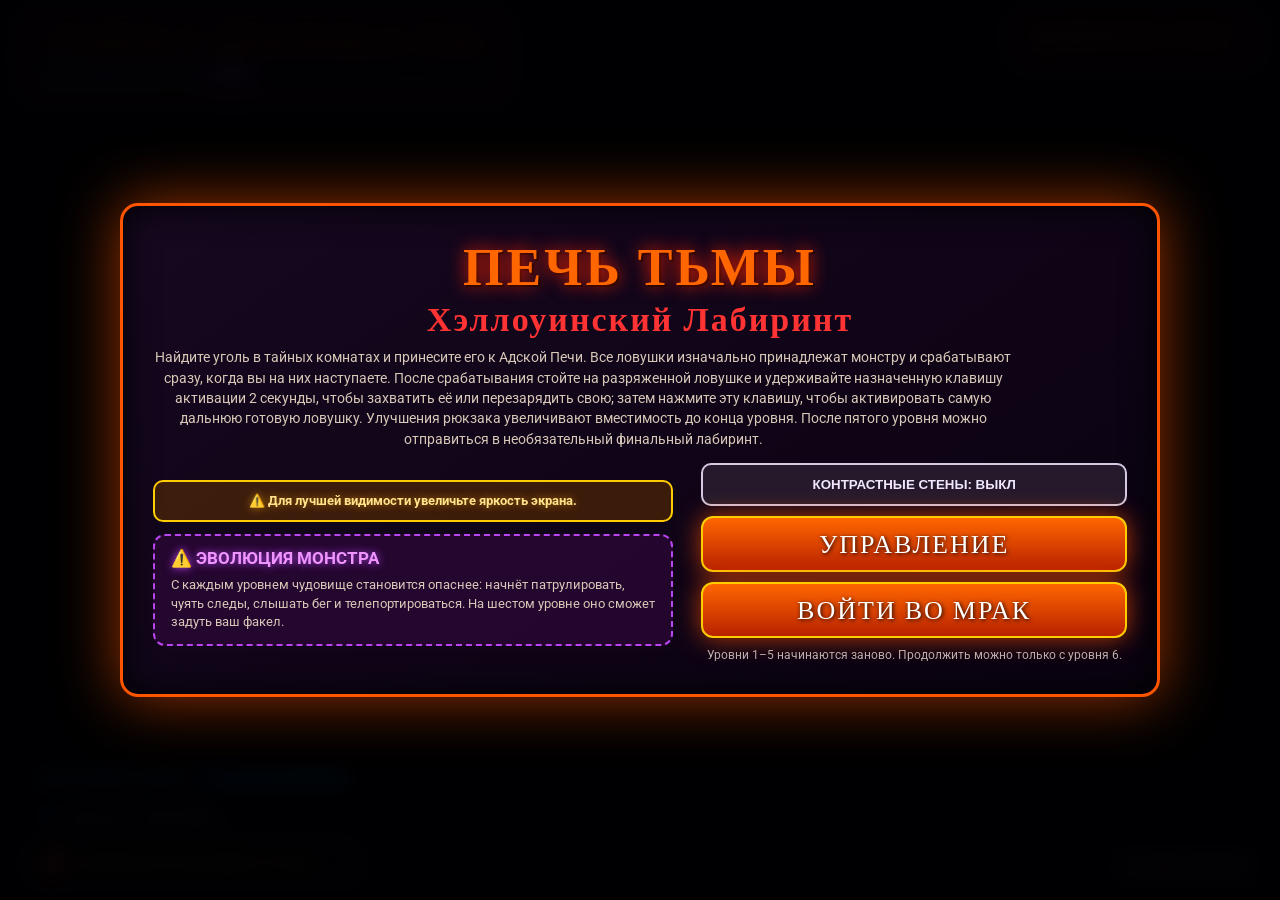
==== start game.html @ a0797418 "Add project files" ====
<!DOCTYPE html>
<html lang="ru">
<head>
    <meta charset="UTF-8">
    <meta name="viewport" content="width=device-width, initial-scale=1.0">
    <title>Печь Тьмы: Хэллоуинский Лабиринт (Halloween Maze Horror)</title>
    <link rel="stylesheet" href="style.css">
</head>
<body>
    <div id="game-wrapper">
        <!-- Main Game Canvas -->
        <canvas id="gameCanvas"></canvas>

        <!-- VHS Scanline & Static Effect -->
        <div id="vhs-overlay"></div>

        <!-- Dynamic Fear Red Vignette (Heartbeat pulse) -->
        <div id="fear-vignette"></div>

        <!-- Monster Alert Warning Banner -->
        <div id="warning-banner">МОНСТР ЧУЕТ ТВОЙ СЛЕД!</div>

        <!-- JUMPSCARE FULLSCREEN OVERLAY -->
        <div id="jumpscare-overlay">
            <img id="jumpscare-image" src="jumpscare.jpg" alt="SCREAMER MONSTER">
            <div class="screamer-caption">ТЫ ДОБЫЧА!</div>
        </div>

        <!-- In-Game HUD Overlay -->
        <div id="ui-container">
            <!-- Top Bar -->
            <div class="top-bar">
                <div class="level-badge">
                    <div id="hud-level-title" class="level-title">УРОВЕНЬ 1: ДРЕМЛЮЩАЯ ТЕНЬ</div>
                    <div class="monster-evolution">
                        <span>ЭВОЛЮЦИЯ МОНСТРА:</span>
                        <span id="hud-monster-ability" class="monster-ability-icon">СПИТ</span>
                    </div>
                </div>

                <div class="furnace-tracker">
                    <div class="furnace-label">🔥 АДСКАЯ ПЕЧЬ (УГОЛЬ):</div>
                    <div id="hud-coal-slots" class="coal-slots">
                        <!-- Coal pips injected dynamically -->
                    </div>
                </div>
            </div>

            <!-- Bottom Bar -->
            <div class="bottom-bar">
                <div class="player-status">
                    <!-- Stamina -->
                    <div class="stamina-bar-container">
                        <span id="hud-stamina-label" class="stamina-label">ВЫНОСЛИВОСТЬ [SHIFT]:</span>
                        <div class="stamina-progress">
                            <div id="hud-stamina-fill" class="stamina-fill"></div>
                        </div>
                    </div>
                    <!-- Stealth / Shadow Hiding -->
                    <div id="hud-stealth-badge" class="stealth-badge">
                        <span class="stealth-icon">👤</span>
                        <span id="hud-stealth-text">ТЕНЬ [CTRL]: НЕАКТИВНО</span>
                    </div>
                    <!-- Inventory -->
                    <div class="inventory-box">
                        <span class="inventory-icon">🎒</span>
                        <span id="hud-inventory-text" class="inventory-text">КАРМАНЫ ПУСТЫ (ИЩИТЕ УГОЛЬ)</span>
                    </div>
                </div>

                <button id="sound-toggle-btn" class="sound-toggle">🔊 ЗВУК: ВКЛ [M]</button>
            </div>
        </div>

        <!-- MODAL: Start Game -->
        <div id="start-modal" class="modal-overlay">
            <div class="modal-content start-modal-content">
                <div class="start-heading">
                    <h1>ПЕЧЬ ТЬМЫ</h1>
                    <h2>Хэллоуинский Лабиринт</h2>
                    <p>
                        Найдите уголь в тайных комнатах и принесите его к Адской Печи. Все ловушки изначально принадлежат монстру и срабатывают сразу, когда вы на них наступаете. После срабатывания стойте на разряженной ловушке и удерживайте назначенную клавишу активации 2 секунды, чтобы захватить её или перезарядить свою; затем нажмите эту клавишу, чтобы активировать самую дальнюю готовую ловушку. Улучшения рюкзака увеличивают вместимость до конца уровня. После пятого уровня можно отправиться в необязательный финальный лабиринт.
                    </p>
                </div>

                <div class="start-notices">
                    <div class="brightness-warning" role="note">
                        ⚠️ Для лучшей видимости увеличьте яркость экрана.
                    </div>
                    <div class="ability-announcement">
                        <h3>⚠️ ЭВОЛЮЦИЯ МОНСТРА</h3>
                        <p style="margin-bottom: 0; font-size: 14px;">
                            С каждым уровнем чудовище становится опаснее: начнёт патрулировать, чуять следы, слышать бег и телепортироваться. На шестом уровне оно сможет задуть ваш факел.
                        </p>
                    </div>
                </div>

                <div class="start-actions">
                    <button id="wall-contrast-toggle" class="contrast-toggle" type="button" aria-pressed="false">
                        КОНТРАСТНЫЕ СТЕНЫ: ВЫКЛ
                    </button>
                    <button id="controls-open-btn" class="spooky-btn controls-open-btn" type="button" aria-haspopup="dialog" aria-controls="controls-modal" aria-expanded="false">
                        УПРАВЛЕНИЕ
                    </button>
                    <button id="start-btn" class="spooky-btn">ВОЙТИ ВО МРАК</button>
                    <p id="save-status" class="save-status" role="status">Прогресс и настройки сохраняются в этом браузере.</p>
                </div>
            </div>
        </div>

        <!-- MODAL: Controls -->
        <div id="controls-modal" class="modal-overlay controls-modal hidden" role="dialog" aria-modal="true" aria-labelledby="controls-title">
            <div class="modal-content controls-modal-content">
                <h1 id="controls-title">УПРАВЛЕНИЕ</h1>
                <div class="controls-guide">
                    <div class="binding-row">
                        <span>Движение вверх</span>
                        <button class="key-badge key-binding" type="button" data-action="moveUp" data-index="0"></button>
                        <button class="key-badge key-binding" type="button" data-action="moveUp" data-index="1"></button>
                    </div>
                    <div class="binding-row">
                        <span>Движение вниз</span>
                        <button class="key-badge key-binding" type="button" data-action="moveDown" data-index="0"></button>
                        <button class="key-badge key-binding" type="button" data-action="moveDown" data-index="1"></button>
                    </div>
                    <div class="binding-row">
                        <span>Движение влево</span>
                        <button class="key-badge key-binding" type="button" data-action="moveLeft" data-index="0"></button>
                        <button class="key-badge key-binding" type="button" data-action="moveLeft" data-index="1"></button>
                    </div>
                    <div class="binding-row">
                        <span>Движение вправо</span>
                        <button class="key-badge key-binding" type="button" data-action="moveRight" data-index="0"></button>
                        <button class="key-badge key-binding" type="button" data-action="moveRight" data-index="1"></button>
                    </div>
                    <div class="binding-row">
                        <span>Спринт</span>
                        <button class="key-badge key-binding" type="button" data-action="sprint" data-index="0"></button>
                        <button class="key-badge key-binding" type="button" data-action="sprint" data-index="1"></button>
                    </div>
                    <div class="binding-row">
                        <span>Скрыться в тенях</span>
                        <button class="key-badge key-binding" type="button" data-action="hide" data-index="0"></button>
                        <button class="key-badge key-binding" type="button" data-action="hide" data-index="1"></button>
                        <button class="key-badge key-binding" type="button" data-action="hide" data-index="2"></button>
                    </div>
                    <div class="binding-row">
                        <span>Звук вкл./выкл.</span>
                        <button class="key-badge key-binding" type="button" data-action="toggleSound" data-index="0"></button>
                    </div>
                    <div class="binding-row">
                        <span>Активировать самую дальнюю готовую ловушку</span>
                        <button class="key-badge key-binding" type="button" data-action="activateTrap" data-index="0"></button>
                    </div>
                    <div class="binding-row binding-help">
                        <span>Ловушка срабатывает сразу при наступании. Чтобы захватить сработавшую ловушку монстра или перезарядить свою, стойте на разряженной ловушке и удерживайте клавишу активации 2 секунды.</span>
                    </div>
                    <div class="binding-row binding-help">
                        <span>Мышь: направлять луч факела. Подойдите к углю или печи для взаимодействия; ловушки привлекают монстра со второго уровня.</span>
                    </div>
                </div>
                <p id="controls-status" class="controls-status" aria-live="polite">Нажмите на клавишу, затем нажмите новую кнопку. Настройки сохраняются в браузере.</p>
                <button id="controls-close-btn" class="spooky-btn" type="button">НАЗАД В МЕНЮ</button>
            </div>
        </div>

        <!-- MODAL: Level Complete / Evolution Reveal -->
        <div id="level-modal" class="modal-overlay hidden">
            <div class="modal-content">
                <h1 id="modal-level-title">ПЕЧЬ РАЗОЖЖЕНА!</h1>
                <h2>МОНСТР ЭВОЛЮЦИОНИРОВАЛ</h2>
                <div class="ability-announcement">
                    <h3 id="modal-level-ability">НОВАЯ СПОСОБНОСТЬ</h3>
                    <p id="modal-level-desc">Описание новой способности монстра.</p>
                </div>
                <p>Лабиринт расширился, а пламя печи требует ещё больше угля!</p>
                <button id="level-btn" class="spooky-btn">СЛЕДУЮЩИЙ УРОВЕНЬ</button>
            </div>
        </div>

        <!-- MODAL: Game Over -->
        <div id="gameover-modal" class="modal-overlay hidden">
            <div class="modal-content gameover-modal-content">
                <h1 style="color: #ff1100;">ВАС НАСТИГЛА ТЬМА!</h1>
                <h2>МОНСТР ПОЙМАЛ ВАС</h2>
                <p>Огонь в печи угас, и тень поглотила вашу душу...</p>
                <button id="gameover-wall-contrast-toggle" class="contrast-toggle" type="button" aria-pressed="false">
                    КОНТРАСТНЫЕ СТЕНЫ: ВЫКЛ
                </button>
                <button id="restart-btn" class="spooky-btn">ПОПРОБОВАТЬ СНОВА</button>
                <button id="gameover-home-btn" class="spooky-btn" type="button">НА ГЛАВНЫЙ ЭКРАН</button>
            </div>
        </div>

        <!-- MODAL: Victory -->
        <div id="victory-modal" class="modal-overlay hidden">
            <div class="modal-content">
                <h1 id="victory-title" style="color: #ffaa00;">ВЫ СБЕЖАЛИ ИЗ ЛАБИРИНТА</h1>
                <h2 id="victory-subtitle">НО МОНСТР ОСТАЛСЯ В ЖИВЫХ</h2>
                <p id="victory-text">Вы сбежали из лабиринта, но монстр остался в живых.</p>
                <button id="optional-level-btn" class="spooky-btn">НЕОБЯЗАТЕЛЬНЫЙ УРОВЕНЬ 6</button>
                <button id="victory-restart-btn" class="spooky-btn">ИГРАТЬ ЗАНОВО</button>
            </div>
        </div>

        <!-- Optional sixth-level ending cutscene -->
        <div id="ending-cutscene" class="ending-cutscene hidden" aria-live="polite">
            <div id="cutscene-scene" class="cutscene-scene collapse">
                <div class="cutscene-world">
                <div class="cutscene-moon"></div>
                <div class="cutscene-floor"><i class="floor-rune"></i></div>
                <div class="cutscene-ruins ruins-back"></div>
                <div class="cutscene-pillars" aria-hidden="true">
                    <i class="pillar pillar-left-back"></i>
                    <i class="pillar pillar-right-back"></i>
                    <i class="pillar pillar-left-front"></i>
                    <i class="pillar pillar-right-front"></i>
                </div>
                <div class="cutscene-ruins ruins-front"></div>
                <div class="cutscene-maze"></div>
                <div class="cutscene-monster" aria-hidden="true">
                    <svg viewBox="0 0 220 260" role="presentation">
                        <path class="monster-limb" d="M76 124 C42 136 50 176 18 197 M145 126 C180 138 170 174 205 193 M86 172 C64 197 79 218 51 244 M137 174 C158 197 145 222 174 247"/>
                        <path class="monster-cloak" d="M110 27 C73 29 55 58 61 100 C65 126 51 144 47 176 Q66 166 75 153 Q72 183 91 199 Q100 183 109 173 Q124 193 141 201 Q143 178 140 157 Q157 171 176 173 L157 112 C168 69 145 31 110 27Z"/>
                        <path class="monster-mask" d="M83 67 Q109 47 137 67 L132 103 Q110 119 88 103Z"/>
                        <path class="monster-eye" d="M91 83 Q99 77 105 85 Q100 94 91 91Z M129 83 Q121 77 115 85 Q120 94 129 91Z"/>
                        <path class="monster-mark" d="M106 105 Q110 109 114 105"/>
                    </svg>
                </div>
                <div class="cutscene-player" aria-hidden="true">
                    <svg viewBox="0 0 120 190" role="presentation">
                        <path class="player-cloak" d="M60 70 C32 71 20 96 25 126 L12 166 Q25 181 60 181 Q95 181 108 166 L95 126 C100 96 88 71 60 70Z"/>
                        <path class="player-hood" d="M60 13 C37 13 25 31 29 52 Q31 70 45 79 L75 79 Q89 70 91 52 C95 31 83 13 60 13Z"/>
                        <path class="player-mask" d="M39 49 Q60 40 81 49 L76 65 Q60 73 44 65Z"/>
                        <path class="player-eye" d="M45 55 Q50 51 55 55 L55 59 Q50 62 45 59Z M75 55 Q70 51 65 55 L65 59 Q70 62 75 59Z"/>
                        <path class="player-scarf" d="M40 77 Q60 88 80 77 L85 88 Q77 97 64 98 L77 116 L61 108 L48 119 L55 97 Q44 94 35 88Z"/>
                        <path class="lantern-handle" d="M86 118 L97 111"/>
                        <circle class="lantern-glow" cx="103" cy="108" r="13"/>
                        <path class="lantern-frame" d="M96 100 L108 100 L111 113 L93 113Z M99 97 L105 97"/>
                    </svg>
                </div>
                <div class="cutscene-fog fog-back"></div>
                <div class="cutscene-fog fog-front"></div>
                <div class="cutscene-ash" aria-hidden="true">
                    <i></i><i></i><i></i><i></i><i></i><i></i><i></i><i></i><i></i><i></i>
                </div>
                </div>
            </div>
            <div class="cutscene-caption">
                <p id="cutscene-caption">Земля дрожит. Стены лабиринта начинают рушиться...</p>
                <button id="cutscene-skip-btn" class="spooky-btn">ПРОПУСТИТЬ КАТСЦЕНУ</button>
            </div>
        </div>
    </div>

    <!-- Scripts -->
    <script src="js/audio.js"></script>
    <script src="js/maze.js"></script>
    <script src="js/particles.js"></script>
    <script src="js/player.js"></script>
    <script src="js/monster.js"></script>
    <script src="js/game.js"></script>
</body>
</html>
---- style.css ----
@import url('https://fonts.googleapis.com/css2?family=Creepster&family=Nosifer&family=Roboto:wght@400;700&display=swap');

* {
    box-sizing: border-box;
    margin: 0;
    padding: 0;
    user-select: none;
    -webkit-user-select: none;
}

body, html {
    width: 100%;
    height: 100%;
    overflow: hidden;
    background-color: #020104;
    color: #e0d0c0;
    font-family: 'Roboto', sans-serif;
}

#game-wrapper {
    position: relative;
    width: 100vw;
    height: 100vh;
    display: flex;
    justify-content: center;
    align-items: center;
    background: radial-gradient(circle at center, #0f0514 0%, #020104 100%);
    overflow: hidden;
}

#gameCanvas {
    position: absolute;
    top: 0;
    left: 0;
    width: 100%;
    height: 100%;
    image-rendering: pixelated;
    display: block;
    filter: brightness(0.78);
}

/* VHS & Scanline Horror Overlay */
#vhs-overlay {
    position: absolute;
    top: 0;
    left: 0;
    width: 100%;
    height: 100%;
    pointer-events: none;
    z-index: 8;
    background: linear-gradient(rgba(18, 16, 16, 0) 50%, rgba(0, 0, 0, 0.25) 50%), linear-gradient(90deg, rgba(255, 0, 0, 0.03), rgba(0, 255, 0, 0.01), rgba(0, 0, 255, 0.03));
    background-size: 100% 4px, 6px 100%;
    opacity: 0.6;
}

/* Glitch & Chromatic Aberration when monster is close */
.screen-glitch {
    animation: horror-shake 0.09s infinite;
    filter: contrast(155%) brightness(88%) saturate(145%) hue-rotate(18deg);
}

@keyframes horror-shake {
    0%, 100% { transform: translate(0, 0) skew(0); }
    18% { transform: translate(-5px, 3px) skew(-0.3deg); }
    37% { transform: translate(4px, -4px) skew(0.25deg); }
    58% { transform: translate(-3px, -2px); }
    79% { transform: translate(5px, 2px) skew(-0.2deg); }
}

/* UI Overlay Layer */
#ui-container {
    position: absolute;
    top: 0;
    left: 0;
    width: 100%;
    height: 100%;
    pointer-events: none;
    display: flex;
    flex-direction: column;
    justify-content: space-between;
    padding: 16px 24px;
    z-index: 10;
}

/* Header Info */
.top-bar {
    display: flex;
    justify-content: space-between;
    align-items: flex-start;
    width: 100%;
}

.level-badge {
    background: rgba(14, 6, 22, 0.9);
    border: 2px solid #ff5500;
    border-radius: 12px;
    padding: 10px 18px;
    box-shadow: 0 0 22px rgba(255, 85, 0, 0.5), inset 0 0 12px rgba(0,0,0,0.9);
    display: flex;
    flex-direction: column;
    gap: 4px;
    backdrop-filter: blur(5px);
}

.level-title {
    font-family: 'Creepster', cursive;
    font-size: 26px;
    color: #ff8800;
    letter-spacing: 2px;
    text-shadow: 0 0 10px #ff2200;
}

.monster-evolution {
    font-size: 14px;
    color: #dfb2ff;
    display: flex;
    align-items: center;
    gap: 8px;
}

.monster-ability-icon {
    display: inline-block;
    padding: 2px 10px;
    background: #3e0b54;
    border: 1px solid #b845f0;
    border-radius: 6px;
    font-weight: bold;
    color: #ffd6ff;
    font-size: 12px;
    box-shadow: 0 0 8px #9933cc;
}

/* Furnace & Coal Tracker */
.furnace-tracker {
    background: rgba(18, 6, 6, 0.92);
    border: 2px solid #e62200;
    border-radius: 12px;
    padding: 10px 20px;
    box-shadow: 0 0 25px rgba(230, 34, 0, 0.5);
    display: flex;
    flex-direction: column;
    align-items: flex-end;
    gap: 6px;
    backdrop-filter: blur(5px);
}

.furnace-label {
    font-size: 14px;
    color: #ff9977;
    text-transform: uppercase;
    letter-spacing: 1px;
    font-weight: bold;
    text-shadow: 0 0 6px #ff3300;
}

.coal-slots {
    display: flex;
    gap: 8px;
}

.coal-pip {
    width: 22px;
    height: 22px;
    border-radius: 4px;
    border: 1px solid #555;
    background: #141414;
    box-shadow: inset 0 0 5px #000;
    transition: all 0.3s ease;
}

.coal-pip.filled {
    background: radial-gradient(circle at 35% 35%, #ffff66, #ff4500 70%, #440000);
    border-color: #ffa500;
    box-shadow: 0 0 14px #ff5500, inset 0 0 6px #ffffaa;
    animation: pulse-ember 1.5s infinite alternate;
}

@keyframes pulse-ember {
    0% { filter: brightness(1) drop-shadow(0 0 4px #ff3300); }
    100% { filter: brightness(1.4) drop-shadow(0 0 10px #ff7700); }
}

/* Bottom Bar */
.bottom-bar {
    display: flex;
    justify-content: space-between;
    align-items: flex-end;
    width: 100%;
}

.player-status {
    display: flex;
    flex-direction: column;
    gap: 10px;
}

.stamina-bar-container {
    display: flex;
    align-items: center;
    gap: 10px;
    background: rgba(8, 8, 12, 0.88);
    padding: 6px 14px;
    border-radius: 20px;
    border: 1px solid #334455;
}

.stamina-label {
    font-size: 13px;
    font-weight: bold;
    color: #66ccff;
}

.stamina-progress {
    width: 140px;
    height: 10px;
    background: #111a20;
    border-radius: 5px;
    overflow: hidden;
    border: 1px solid #224455;
}

.stamina-fill {
    width: 100%;
    height: 100%;
    background: linear-gradient(90deg, #0088ee, #00d5ff);
    transition: width 0.1s linear;
}

/* Stealth / Shadow Hiding Badge */
.stealth-badge {
    display: inline-flex;
    align-items: center;
    gap: 8px;
    background: rgba(10, 6, 16, 0.88);
    border: 1px solid #4a286a;
    padding: 6px 14px;
    border-radius: 20px;
    font-size: 13px;
    font-weight: bold;
    color: #9d7db8;
    transition: all 0.25s ease;
    backdrop-filter: blur(4px);
    width: fit-content;
}

.stealth-badge.active {
    background: rgba(38, 12, 60, 0.95);
    border-color: #c745ff;
    color: #f2c7ff;
    box-shadow: 0 0 16px rgba(199, 69, 255, 0.55), inset 0 0 8px rgba(128, 0, 128, 0.5);
    animation: stealth-pulse 1.8s infinite alternate;
}

@keyframes stealth-pulse {
    0% { box-shadow: 0 0 10px rgba(199, 69, 255, 0.4); }
    100% { box-shadow: 0 0 20px rgba(199, 69, 255, 0.7); }
}

.inventory-box {
    display: flex;
    align-items: center;
    gap: 10px;
    background: rgba(14, 8, 4, 0.88);
    border: 1px solid #ff6600;
    padding: 8px 16px;
    border-radius: 10px;
    box-shadow: 0 0 12px rgba(255, 102, 0, 0.2);
}

.inventory-icon {
    font-size: 22px;
}

.inventory-text {
    font-size: 14px;
    font-weight: bold;
    color: #ffa544;
}

/* Dynamic Fear Vignette (Heartbeat / Danger) */
#fear-vignette {
    position: absolute;
    top: 0;
    left: 0;
    width: 100%;
    height: 100%;
    pointer-events: none;
    z-index: 6;
    opacity: 0;
    background: radial-gradient(ellipse at center, transparent 35%, rgba(190, 0, 0, 0.45) 75%, rgba(130, 0, 0, 0.98) 100%);
    transition: opacity 0.2s ease;
}

/* JUMPSCARE FULLSCREEN OVERLAY */
#jumpscare-overlay {
    position: absolute;
    top: 0;
    left: 0;
    width: 100vw;
    height: 100vh;
    z-index: 100;
    pointer-events: none;
    display: flex;
    flex-direction: column;
    justify-content: center;
    align-items: center;
    overflow: hidden;
    background: #020104;
    opacity: 0;
    transition: opacity 0.05s ease;
}

#jumpscare-overlay::before,
#jumpscare-overlay::after {
    content: "";
    position: absolute;
    inset: 0;
    pointer-events: none;
}

#jumpscare-overlay::before {
    z-index: 1;
    background:
        repeating-linear-gradient(0deg, transparent 0 3px, rgba(0, 0, 0, 0.22) 4px 5px),
        radial-gradient(ellipse at center, transparent 32%, rgba(80, 0, 0, 0.34) 68%, rgba(0, 0, 0, 0.96) 100%);
    mix-blend-mode: multiply;
}

#jumpscare-overlay::after {
    z-index: 2;
    opacity: 0;
    background:
        linear-gradient(112deg, transparent 0 19%, rgba(208, 220, 205, 0.7) 19.2% 19.35%, transparent 19.6% 100%),
        linear-gradient(72deg, transparent 0 78%, rgba(190, 8, 15, 0.75) 78.2% 78.35%, transparent 78.6% 100%),
        radial-gradient(ellipse at 50% 50%, rgba(170, 0, 0, 0.16), transparent 62%);
    animation: screamer-scratch 1.8s steps(1, end) infinite;
}

#jumpscare-overlay.active {
    opacity: 1;
    pointer-events: auto;
    animation: screamer-strobe 0.11s steps(1, end) infinite;
}

@keyframes screamer-strobe {
    0%, 74%, 100% { background: #020104; filter: contrast(180%) brightness(100%); }
    75% { background: #6b0008; filter: contrast(240%) brightness(145%); }
    78% { background: #050104; filter: contrast(210%) brightness(84%); }
    82% { background: #3d0005; filter: contrast(230%) brightness(125%); }
}

@keyframes screamer-scratch {
    0%, 63%, 100% { opacity: 0; }
    64%, 65% { opacity: 0.85; transform: translateX(4px); }
    66% { opacity: 0; }
    87%, 88% { opacity: 0.55; transform: translateX(-3px); }
    89% { opacity: 0; }
}

#jumpscare-image {
    position: relative;
    z-index: 0;
    width: 100vw;
    height: 100vh;
    max-width: none;
    max-height: none;
    object-fit: cover;
    object-position: center 43%;
    animation: screamer-zoom 0.42s cubic-bezier(0.1, 0.9, 0.2, 1) forwards, screamer-rumble 0.045s steps(2, end) infinite alternate;
    filter: saturate(1.3) contrast(1.15);
    box-shadow: 0 0 140px 35px #61000a;
}

@keyframes screamer-zoom {
    0% { transform: scale(1.7) rotate(-2deg); filter: blur(12px) saturate(0.4); }
    35% { transform: scale(1.02) rotate(1deg); filter: blur(0) saturate(1.45) contrast(1.25); }
    62% { transform: scale(1.13) rotate(-0.6deg); }
    100% { transform: scale(1.08); }
}

@keyframes screamer-rumble {
    0% { translate: -5px 3px; }
    100% { translate: 5px -4px; }
}

.screamer-caption {
    position: absolute;
    z-index: 3;
    left: 0;
    right: 0;
    bottom: clamp(26px, 7vh, 68px);
    font-family: 'Nosifer', 'Creepster', cursive;
    font-size: clamp(34px, 7vw, 82px);
    color: #f30b12;
    text-shadow: 0 0 12px #ff1d25, 0 0 45px #a00008, 4px 5px 0 #130003;
    text-align: center;
    letter-spacing: clamp(3px, 1vw, 10px);
    animation: flicker-text 0.075s steps(2, end) infinite;
}

@keyframes flicker-text {
    0%, 100% { opacity: 0.88; transform: skewX(-2deg) translateX(-2px); }
    50% { opacity: 1; transform: skewX(2deg) translateX(2px); }
}

/* Modals & Screens */
.modal-overlay {
    position: absolute;
    top: 0;
    left: 0;
    width: 100%;
    height: 100%;
    background: rgba(1, 0, 3, 0.94);
    display: flex;
    justify-content: center;
    align-items: center;
    z-index: 50;
    backdrop-filter: blur(10px);
    pointer-events: auto;
}

.modal-content {
    background: linear-gradient(145deg, #160820, #0a0210);
    border: 3px solid #ff5500;
    border-radius: 18px;
    padding: 36px 44px;
    max-width: 640px;
    max-height: 92vh;
    overflow-y: auto;
    text-align: center;
    box-shadow: 0 0 60px rgba(255, 85, 0, 0.6), inset 0 0 35px rgba(0, 0, 0, 0.95);
    animation: pop-in 0.4s cubic-bezier(0.18, 0.89, 0.32, 1.28);
}

@keyframes pop-in {
    0% { transform: scale(0.8); opacity: 0; }
    100% { transform: scale(1); opacity: 1; }
}

.modal-content h1 {
    font-family: 'Creepster', cursive;
    font-size: 52px;
    color: #ff6600;
    margin-bottom: 12px;
    text-shadow: 0 0 18px #ff2200, 2px 2px #000;
    letter-spacing: 3px;
}

.modal-content h2 {
    font-family: 'Creepster', cursive;
    font-size: 34px;
    color: #ff3333;
    margin-bottom: 14px;
    letter-spacing: 2px;
}

.modal-content p {
    font-size: 16px;
    line-height: 1.6;
    margin-bottom: 20px;
    color: #d8c8b8;
}

.start-modal-content {
    display: grid;
    grid-template-columns: minmax(0, 1.1fr) minmax(300px, 0.9fr);
    grid-template-areas:
        "heading heading"
        "notices actions";
    gap: 14px 28px;
    width: min(1040px, calc(100vw - 32px));
    max-width: none;
    max-height: calc(100vh - 24px);
    max-height: calc(100dvh - 24px);
    overflow: hidden;
    padding: clamp(18px, 2.5vw, 30px);
}

.start-heading {
    grid-area: heading;
}

.start-heading h1 {
    font-size: clamp(38px, 5vw, 52px);
    margin: 0 0 2px;
}

.start-heading h2 {
    font-size: clamp(24px, 3.2vw, 34px);
    margin: 0 0 8px;
}

.start-heading p {
    max-width: 860px;
    margin: 0;
    font-size: 14px;
    line-height: 1.45;
}

.start-notices {
    grid-area: notices;
    display: flex;
    flex-direction: column;
    justify-content: center;
    gap: 12px;
}

.start-notices .brightness-warning,
.start-notices .ability-announcement {
    margin: 0;
}

.start-notices .brightness-warning {
    padding: 9px 12px;
    font-size: 13px;
}

.start-notices .ability-announcement {
    padding: 12px 16px;
}

.start-notices .ability-announcement h3 {
    font-size: 17px;
}

.start-notices .ability-announcement p {
    font-size: 13px !important;
    line-height: 1.45;
}

.start-actions {
    grid-area: actions;
    display: flex;
    flex-direction: column;
    justify-content: center;
}

.start-actions .contrast-toggle,
.start-actions .controls-open-btn {
    margin: 0 0 10px;
}

.start-actions .spooky-btn {
    width: 100%;
    padding: 10px 20px;
    font-size: clamp(20px, 2.5vw, 26px);
}

.save-status {
    margin: 10px 0 0 !important;
    color: #bcaeaa !important;
    font-size: 12px !important;
    line-height: 1.3 !important;
}

.gameover-modal-content .spooky-btn {
    display: block;
    width: 100%;
    margin-top: 12px;
}

.ending-cutscene {
    position: absolute;
    inset: 0;
    z-index: 60;
    overflow: hidden;
    background: #05070b;
    color: #e6e2d9;
    pointer-events: auto;
}

.cutscene-scene {
    position: absolute;
    inset: 0;
    overflow: hidden;
    background:
        radial-gradient(ellipse at 50% 48%, rgba(84, 105, 117, 0.28), transparent 38%),
        linear-gradient(#101720 0%, #0a1017 55%, #080b10 100%);
    isolation: isolate;
}

.cutscene-moon {
    position: absolute;
    width: clamp(110px, 17vw, 220px);
    aspect-ratio: 1;
    left: 50%;
    top: 9%;
    border-radius: 50%;
    transform: translateX(-50%);
    background: radial-gradient(circle at 44% 42%, #eee9d9 0 2%, #b8c5c6 4% 5%, #89999f 34%, rgba(114, 137, 147, 0.12) 69%, transparent 72%);
    opacity: 0.72;
    filter: drop-shadow(0 0 45px rgba(160, 194, 204, 0.24));
    animation: moon-pulse 5.6s ease-in-out infinite alternate;
}

.cutscene-ruins {
    position: absolute;
    inset: 0;
    pointer-events: none;
}

.ruins-back {
    opacity: 0.8;
    background:
        linear-gradient(90deg, transparent 0 8%, #0b1118 8.2% 10.5%, transparent 10.7% 22%, #111923 22.2% 24%, transparent 24.2% 75%, #111923 75.2% 77%, transparent 77.2% 89%, #0b1118 89.2% 92%, transparent 92.2%),
        linear-gradient(0deg, #0a1017 0 17%, transparent 17.2%);
    clip-path: polygon(0 13%, 9% 13%, 9% 28%, 14% 28%, 14% 20%, 21% 20%, 21% 35%, 31% 35%, 31% 19%, 37% 19%, 37% 27%, 45% 27%, 45% 13%, 54% 13%, 54% 29%, 63% 29%, 63% 18%, 70% 18%, 70% 35%, 80% 35%, 80% 17%, 88% 17%, 88% 26%, 95% 26%, 95% 12%, 100% 12%, 100% 83%, 0 83%);
    animation: ruins-drift 14s ease-in-out infinite alternate;
}

.ruins-front {
    top: auto;
    height: 34%;
    bottom: 0;
    opacity: 0.95;
    background:
        linear-gradient(155deg, transparent 0 22%, #111922 22.4% 24%, transparent 24.4%),
        linear-gradient(25deg, transparent 0 36%, #151d25 36.4% 38%, transparent 38.4%),
        linear-gradient(0deg, #070a0f 0 30%, #121820 30.5% 32%, transparent 32.5%);
    clip-path: polygon(0 40%, 9% 40%, 12% 23%, 16% 43%, 28% 43%, 31% 12%, 36% 45%, 46% 45%, 49% 29%, 53% 45%, 66% 45%, 70% 15%, 76% 44%, 88% 44%, 92% 24%, 96% 43%, 100% 43%, 100% 100%, 0 100%);
}

.cutscene-scene.collapse .cutscene-ruins-back {
    animation: ruin-fall-left 2.8s ease-in forwards;
}

.cutscene-scene.collapse .cutscene-ruins-front {
    animation: ruin-fall-right 2.8s ease-in forwards;
}

.cutscene-scene.monster-fade .cutscene-maze {
    opacity: 0.25;
}

.cutscene-scene.monster-fade .cutscene-monster {
    animation: monster-retreat 2.8s ease-in forwards;
}

.cutscene-scene.monster-fade .cutscene-moon {
    opacity: 0.35;
}

.cutscene-scene.vanish .cutscene-maze {
    animation: maze-vanish 2.8s ease-in forwards;
}

.cutscene-scene.vanish .cutscene-ruins {
    animation: ruins-vanish 2.8s ease-in forwards;
}

.cutscene-scene.vanish .cutscene-player {
    animation: player-vanish 2.8s ease-in forwards;
}

.cutscene-scene.vanish .cutscene-moon {
    animation: moon-vanish 2.8s ease-in forwards;
}

.cutscene-maze {
    position: absolute;
    z-index: 1;
    inset: 15% 13% 14%;
    opacity: 0.62;
    border: 1px solid rgba(152, 174, 178, 0.14);
    clip-path: polygon(0 30%, 17% 30%, 17% 8%, 37% 8%, 37% 30%, 62% 30%, 62% 0, 100% 0, 100% 76%, 80% 76%, 80% 100%, 51% 100%, 51% 74%, 27% 74%, 27% 100%, 0 100%);
    background:
        repeating-linear-gradient(90deg, transparent 0 8%, rgba(138, 161, 167, 0.33) 8.1% 8.35%, transparent 8.5% 16%),
        repeating-linear-gradient(0deg, transparent 0 12%, rgba(138, 161, 167, 0.26) 12.1% 12.35%, transparent 12.5% 24%),
        linear-gradient(135deg, rgba(42, 59, 67, 0.4), rgba(8, 13, 19, 0.12));
    filter: drop-shadow(0 0 15px rgba(130, 170, 179, 0.1));
}

.cutscene-scene.collapse .cutscene-maze {
    animation: maze-collapse 2.8s ease-in forwards;
}

.cutscene-monster {
    position: absolute;
    z-index: 3;
    left: 50%;
    top: 36%;
    width: clamp(145px, 25vw, 270px);
    transform: translate(-50%, -50%);
    filter: drop-shadow(0 0 28px rgba(172, 49, 56, 0.55));
    animation: monster-hover 3.2s ease-in-out infinite alternate;
}

.cutscene-monster svg,
.cutscene-player svg {
    display: block;
    width: 100%;
    height: auto;
    overflow: visible;
}

.monster-limb {
    fill: none;
    stroke: #080a0e;
    stroke-width: 13;
    stroke-linecap: round;
    filter: drop-shadow(0 0 5px #17131a);
}

.monster-cloak {
    fill: #101117;
    stroke: #2a282e;
    stroke-width: 3;
}

.monster-mask {
    fill: #a7b3b0;
    stroke: #d8d6ca;
    stroke-width: 2;
}

.monster-eye {
    fill: #7d272e;
    filter: drop-shadow(0 0 7px #c94248);
}

.monster-mark {
    fill: none;
    stroke: #4a4b4d;
    stroke-width: 2;
    stroke-linecap: round;
}

.cutscene-player {
    position: absolute;
    z-index: 4;
    left: 50%;
    top: 67%;
    width: clamp(70px, 10vw, 112px);
    transform: translate(-50%, -50%);
    filter: drop-shadow(0 0 16px rgba(206, 214, 200, 0.22));
    animation: player-breathe 1.8s ease-in-out infinite alternate;
}

.player-cloak {
    fill: #151a1d;
    stroke: #697477;
    stroke-width: 2;
}

.player-hood {
    fill: #151a1d;
    stroke: #849091;
    stroke-width: 2;
}

.player-mask {
    fill: #bbc5bc;
    stroke: #e1e1d5;
    stroke-width: 1.5;
}

.player-eye {
    fill: #3e5456;
}

.player-scarf {
    fill: #78878a;
}

.lantern-handle,
.lantern-frame {
    fill: none;
    stroke: #d2c49c;
    stroke-width: 3;
    stroke-linecap: round;
}

.lantern-glow {
    fill: #f0dda0;
    opacity: 0.78;
    filter: drop-shadow(0 0 12px #e6bc62);
    animation: lantern-flicker 0.3s infinite alternate;
}

.cutscene-fog {
    position: absolute;
    z-index: 5;
    left: -20%;
    width: 140%;
    height: 30%;
    border-radius: 50%;
    background: radial-gradient(ellipse, rgba(151, 171, 170, 0.13), rgba(120, 146, 151, 0.045) 42%, transparent 72%);
    filter: blur(15px);
    pointer-events: none;
}

.fog-back {
    top: 47%;
    animation: fog-drift 9s ease-in-out infinite alternate;
}

.fog-front {
    bottom: 9%;
    opacity: 0.8;
    animation: fog-drift 12s ease-in-out infinite alternate-reverse;
}

.cutscene-ash {
    position: absolute;
    z-index: 6;
    inset: 0;
    overflow: hidden;
    pointer-events: none;
}

.cutscene-ash i {
    position: absolute;
    left: calc(var(--ash-index, 0) * 9% + 4%);
    top: 105%;
    width: 3px;
    height: 3px;
    border-radius: 50%;
    background: #d6d3c4;
    opacity: 0;
    box-shadow: 0 0 7px rgba(225, 215, 187, 0.8);
    animation: ash-rise 5s linear infinite;
}

.cutscene-ash i:nth-child(1) { --ash-index: 0; animation-delay: -1s; }
.cutscene-ash i:nth-child(2) { --ash-index: 1; animation-delay: -3.4s; }
.cutscene-ash i:nth-child(3) { --ash-index: 2; animation-delay: -2.2s; }
.cutscene-ash i:nth-child(4) { --ash-index: 3; animation-delay: -4.1s; }
.cutscene-ash i:nth-child(5) { --ash-index: 4; animation-delay: -0.5s; }
.cutscene-ash i:nth-child(6) { --ash-index: 5; animation-delay: -2.8s; }
.cutscene-ash i:nth-child(7) { --ash-index: 6; animation-delay: -1.7s; }
.cutscene-ash i:nth-child(8) { --ash-index: 7; animation-delay: -3.8s; }
.cutscene-ash i:nth-child(9) { --ash-index: 8; animation-delay: -0.9s; }
.cutscene-ash i:nth-child(10) { --ash-index: 9; animation-delay: -2.5s; }

.cutscene-scene.collapse .cutscene-monster {
    animation: monster-recoil 2.8s ease-in forwards;
}

.cutscene-scene.collapse .cutscene-player {
    animation: player-stumble 2.8s ease-in forwards;
}

.cutscene-scene.collapse .cutscene-fog {
    animation: fog-pulse 2.8s ease-in forwards;
}

.cutscene-scene.monster-fade .cutscene-monster {
    animation: monster-retreat 2.8s ease-in forwards;
}

.cutscene-scene.monster-fade .cutscene-player {
    animation: player-breathe 1.8s ease-in-out infinite alternate;
}

.cutscene-scene.vanish .cutscene-player {
    animation: player-vanish 2.8s ease-in forwards;
}

.cutscene-caption {
    position: absolute;
    z-index: 10;
    inset: auto 16px 5%;
    display: flex;
    flex-direction: column;
    align-items: center;
    gap: 12px;
    text-align: center;
    text-shadow: 0 2px 8px #000;
}

.cutscene-caption p {
    max-width: 760px;
    min-height: 1.5em;
    font-family: Georgia, 'Times New Roman', serif;
    font-size: clamp(20px, 3vw, 32px);
    letter-spacing: 0.035em;
    color: #e3e1d8;
}

.cutscene-caption .spooky-btn {
    font-size: 13px;
    padding: 9px 18px;
}

@keyframes maze-collapse {
    0% { transform: scale(1); opacity: 0.62; }
    30% { transform: scale(1.02) translateY(-2px); opacity: 0.8; }
    100% { transform: scale(0.88) translateY(28px); opacity: 0.12; filter: blur(5px); }
}

@keyframes ruin-fall-left {
    0% { transform: translateX(0) rotate(0); }
    100% { transform: translate(-12%, 16%) rotate(-7deg); opacity: 0.15; }
}

@keyframes ruin-fall-right {
    0% { transform: translateX(0) rotate(0); }
    100% { transform: translate(10%, 20%) rotate(5deg); opacity: 0.12; }
}

@keyframes ruins-drift {
    from { transform: translateX(-1%); }
    to { transform: translateX(1%); }
}

@keyframes monster-hover {
    from { transform: translate(-50%, -50%) rotate(-1deg); }
    to { transform: translate(-50%, calc(-50% - 9px)) rotate(1deg); }
}

@keyframes monster-recoil {
    0%, 25% { transform: translate(-50%, -50%) scale(1); opacity: 1; }
    55% { transform: translate(-50%, -42%) scale(1.08) rotate(-5deg); opacity: 1; }
    100% { transform: translate(-50%, -32%) scale(0.8) rotate(8deg); opacity: 0.55; }
}

@keyframes monster-retreat {
    0% { transform: translate(-50%, -32%) scale(0.8); opacity: 0.55; }
    100% { transform: translate(-50%, -65%) scale(0.2); opacity: 0; filter: blur(8px); }
}

@keyframes player-breathe {
    from { transform: translate(-50%, -50%); }
    to { transform: translate(-50%, calc(-50% - 3px)); }
}

@keyframes player-stumble {
    0%, 25% { transform: translate(-50%, -50%); }
    50% { transform: translate(calc(-50% - 8px), -42%) rotate(-8deg); }
    100% { transform: translate(-50%, -45%) rotate(2deg); }
}

@keyframes player-vanish {
    0% { opacity: 1; transform: translate(-50%, -45%) scale(1); }
    100% { opacity: 0; transform: translate(-50%, -80%) scale(0.35); filter: blur(8px); }
}

@keyframes maze-vanish {
    0% { opacity: 0.25; transform: scale(0.88); }
    100% { opacity: 0; transform: scale(0.7); filter: blur(14px); }
}

@keyframes ruins-vanish {
    to { opacity: 0; filter: blur(10px); }
}

@keyframes moon-pulse {
    from { opacity: 0.55; }
    to { opacity: 0.78; }
}

@keyframes moon-vanish {
    to { opacity: 0; transform: translateX(-50%) scale(0.55); filter: blur(18px); }
}

@keyframes lantern-flicker {
    from { opacity: 0.55; }
    to { opacity: 0.95; }
}

@keyframes fog-drift {
    from { transform: translateX(-4%); }
    to { transform: translateX(4%); }
}

@keyframes fog-pulse {
    to { opacity: 0; transform: scale(1.35); }
}

@keyframes ash-rise {
    0% { transform: translate(0, 0) scale(0.6); opacity: 0; }
    15% { opacity: 0.65; }
    80% { opacity: 0.45; }
    100% { transform: translate(22px, -120vh) scale(1.2); opacity: 0; }
}

@media (prefers-reduced-motion: reduce) {
    .cutscene-scene *,
    .cutscene-scene *::before,
    .cutscene-scene *::after {
        animation-duration: 0.01ms !important;
        animation-iteration-count: 1 !important;
        scroll-behavior: auto !important;
    }
}

.cutscene-scene {
    perspective: 1050px;
    perspective-origin: 50% 43%;
}

.cutscene-world {
    position: absolute;
    inset: 0;
    transform-style: preserve-3d;
    transform: rotateX(2deg);
}

.cutscene-moon {
    transform: translateX(-50%) translateZ(-230px);
}

.cutscene-ruins {
    transform-style: preserve-3d;
}

.ruins-back {
    transform: translateZ(-190px) scale(1.18);
}

.ruins-front {
    transform: translateZ(115px);
}

.cutscene-floor {
    position: absolute;
    z-index: 1;
    left: -12%;
    bottom: -7%;
    width: 124%;
    height: 58%;
    transform-origin: center bottom;
    transform: rotateX(68deg) translateZ(-85px);
    transform-style: preserve-3d;
    border: 2px solid rgba(133, 155, 159, 0.24);
    background:
        radial-gradient(ellipse at 50% 25%, rgba(183, 197, 182, 0.24), transparent 25%),
        repeating-linear-gradient(90deg, transparent 0 8.15%, rgba(127, 150, 154, 0.2) 8.3% 8.5%, transparent 8.65% 16.65%),
        repeating-linear-gradient(0deg, transparent 0 12%, rgba(127, 150, 154, 0.17) 12.2% 12.45%, transparent 12.65% 24%),
        linear-gradient(#1b252b, #080c11 72%);
    box-shadow: inset 0 0 90px #070a0f, 0 0 55px rgba(138, 171, 178, 0.13);
}

.floor-rune {
    position: absolute;
    left: 44%;
    top: 17%;
    width: 12%;
    aspect-ratio: 1;
    border: 2px solid rgba(186, 194, 169, 0.45);
    border-radius: 50%;
    box-shadow: 0 0 25px rgba(188, 208, 186, 0.2), inset 0 0 18px rgba(188, 208, 186, 0.16);
}

.floor-rune::before,
.floor-rune::after {
    content: "";
    position: absolute;
    inset: 17%;
    border: 1px solid rgba(186, 194, 169, 0.32);
    transform: rotate(45deg);
}

.floor-rune::after {
    inset: 33%;
    transform: rotate(0);
}

.cutscene-maze {
    transform-origin: center 80%;
    transform: rotateX(63deg) rotateZ(-8deg) translateZ(-50px);
    transform-style: preserve-3d;
}

.cutscene-pillars {
    position: absolute;
    z-index: 2;
    inset: 0;
    transform-style: preserve-3d;
    pointer-events: none;
}

.pillar {
    position: absolute;
    top: 22%;
    width: clamp(34px, 6vw, 76px);
    height: 54%;
    transform-style: preserve-3d;
    clip-path: polygon(18% 0, 82% 0, 100% 8%, 100% 92%, 82% 100%, 18% 100%, 0 92%, 0 8%);
    background:
        repeating-linear-gradient(0deg, transparent 0 17%, rgba(0, 0, 0, 0.42) 17.5% 19%, transparent 19.5% 34%),
        linear-gradient(90deg, #090e13 0%, #202c32 24%, #354047 50%, #172127 77%, #080c11 100%);
    box-shadow: 0 0 28px rgba(124, 155, 160, 0.16);
}

.pillar::before {
    content: "";
    position: absolute;
    top: 0;
    right: -24%;
    width: 24%;
    height: 100%;
    transform: skewY(-8deg);
    transform-origin: left center;
    background: linear-gradient(90deg, #10171d, #05080c);
}

.pillar::after {
    content: "";
    position: absolute;
    left: -12%;
    top: -2%;
    width: 124%;
    height: 8%;
    background: linear-gradient(#455158, #151d23);
    clip-path: polygon(10% 0, 90% 0, 100% 100%, 0 100%);
}

.pillar-left-back {
    left: 17%;
    transform: translateZ(-95px) rotateY(10deg) scale(0.78);
}

.pillar-right-back {
    right: 17%;
    transform: translateZ(-95px) rotateY(-10deg) scale(0.78);
}

.pillar-left-front {
    left: 7%;
    top: 35%;
    height: 67%;
    transform: translateZ(100px) rotateY(12deg);
}

.pillar-right-front {
    right: 7%;
    top: 35%;
    height: 67%;
    transform: translateZ(100px) rotateY(-12deg);
}

.cutscene-monster {
    transform-style: preserve-3d;
    transform: translate(-50%, -50%) translateZ(85px);
    filter:
        drop-shadow(0 0 16px rgba(172, 49, 56, 0.58))
        drop-shadow(7px 8px 0 rgba(4, 6, 9, 0.65))
        drop-shadow(14px 16px 0 rgba(4, 6, 9, 0.48));
}

.cutscene-player {
    transform-style: preserve-3d;
    transform: translate(-50%, -50%) translateZ(150px);
    filter:
        drop-shadow(0 0 14px rgba(206, 214, 200, 0.35))
        drop-shadow(5px 7px 0 rgba(4, 6, 9, 0.75))
        drop-shadow(10px 13px 0 rgba(4, 6, 9, 0.45));
}

.cutscene-scene.collapse .cutscene-floor {
    animation: floor-shake 2.8s ease-in forwards;
}

.cutscene-scene.collapse .cutscene-monster {
    animation: monster-recoil-3d 2.8s ease-in forwards;
}

.cutscene-scene.collapse .cutscene-player {
    animation: player-stumble-3d 2.8s ease-in forwards;
}

.cutscene-scene.collapse .pillar-left-front {
    animation: pillar-fall-left 2.8s ease-in forwards;
}

.cutscene-scene.collapse .pillar-right-front {
    animation: pillar-fall-right 2.8s ease-in forwards;
}

.cutscene-scene.monster-fade .cutscene-monster {
    animation: monster-retreat-3d 2.8s ease-in forwards;
}

.cutscene-scene.vanish .cutscene-floor {
    animation: floor-collapse 2.8s ease-in forwards;
}

.cutscene-scene.vanish .cutscene-player {
    animation: player-fall-3d 2.8s ease-in forwards;
}

@keyframes floor-shake {
    0%, 30% { transform: rotateX(68deg) translateZ(-85px) translateY(0); }
    55% { transform: rotateX(68deg) translateZ(-85px) translateY(12px); }
    100% { transform: rotateX(68deg) translateZ(-125px) translateY(38px); opacity: 0.25; }
}

@keyframes pillar-fall-left {
    0% { transform: translateZ(100px) rotateY(12deg) rotateZ(0); }
    100% { transform: translateZ(100px) rotateY(12deg) rotateZ(-34deg) translate(-60px, 55px); opacity: 0.15; }
}

@keyframes pillar-fall-right {
    0% { transform: translateZ(100px) rotateY(-12deg) rotateZ(0); }
    100% { transform: translateZ(100px) rotateY(-12deg) rotateZ(34deg) translate(60px, 55px); opacity: 0.15; }
}

@keyframes monster-retreat-3d {
    0% { transform: translate(-50%, -32%) translateZ(85px) scale(0.8); opacity: 0.55; }
    100% { transform: translate(-50%, -65%) translateZ(-260px) scale(0.2); opacity: 0; filter: blur(8px); }
}

@keyframes monster-recoil-3d {
    0%, 25% { transform: translate(-50%, -50%) translateZ(85px) scale(1); opacity: 1; }
    55% { transform: translate(-50%, -42%) translateZ(120px) scale(1.08) rotate(-5deg); opacity: 1; }
    100% { transform: translate(-50%, -32%) translateZ(85px) scale(0.8) rotate(8deg); opacity: 0.55; }
}

@keyframes player-stumble-3d {
    0%, 25% { transform: translate(-50%, -50%) translateZ(150px); }
    50% { transform: translate(calc(-50% - 8px), -42%) translateZ(155px) rotate(-8deg); }
    100% { transform: translate(-50%, -45%) translateZ(150px) rotate(2deg); }
}

@keyframes floor-collapse {
    0% { transform: rotateX(68deg) translateZ(-125px) scale(1); opacity: 0.25; }
    100% { transform: rotateX(82deg) translateZ(-280px) scale(0.25); opacity: 0; filter: blur(12px); }
}

@keyframes player-fall-3d {
    0% { transform: translate(-50%, -45%) translateZ(150px) scale(1); }
    100% { transform: translate(-50%, -80%) translateZ(-180px) scale(0.3); opacity: 0; filter: blur(8px); }
}

.ability-announcement {
    background: rgba(50, 8, 62, 0.6);
    border: 2px dashed #b845f0;
    border-radius: 12px;
    padding: 16px 20px;
    margin: 20px 0;
    text-align: left;
}

.ability-announcement h3 {
    color: #f095ff;
    margin-bottom: 8px;
    display: flex;
    align-items: center;
    gap: 8px;
    font-size: 19px;
    text-shadow: 0 0 8px #b845f0;
}

.controls-guide {
    display: grid;
    grid-template-columns: 1fr 1fr;
    gap: 12px;
    background: rgba(0,0,0,0.6);
    padding: 14px;
    border-radius: 10px;
    margin-bottom: 24px;
    font-size: 14px;
    text-align: left;
    color: #ffbe88;
}

.controls-open-btn {
    display: block;
    width: 100%;
    margin: 0 0 16px;
}

.controls-modal {
    z-index: 60;
}

.controls-modal-content {
    width: min(740px, calc(100% - 32px));
    max-height: 88vh;
}

.controls-modal-content .controls-guide {
    grid-template-columns: 1fr;
    text-align: left;
}

.binding-row {
    display: flex;
    align-items: center;
    gap: 8px;
    min-width: 0;
}

.binding-row > span:first-child {
    flex: 1;
}

.binding-row .key-binding {
    min-width: 42px;
    padding: 4px 8px;
    font-size: 14px;
    cursor: pointer;
    text-align: center;
}

.key-binding:hover,
.key-binding:focus-visible,
.key-binding.is-capturing {
    outline: 2px solid #ffcc00;
    outline-offset: 2px;
    background: #684011;
}

.binding-help {
    color: #d8c8b8;
    font-size: 13px;
}

.controls-status {
    min-height: 1.5em;
    margin: 0 0 16px !important;
    color: #ffe28a !important;
    font-size: 13px !important;
}

.brightness-warning {
    margin: 18px 0;
    padding: 12px 16px;
    border: 2px solid #ffcc00;
    border-radius: 10px;
    background: rgba(96, 48, 0, 0.55);
    color: #ffe28a;
    font-weight: bold;
    line-height: 1.5;
    text-shadow: 0 0 8px rgba(255, 170, 0, 0.6);
}

.contrast-toggle {
    display: block;
    width: 100%;
    margin: 0 0 16px;
    padding: 12px 16px;
    border: 2px solid #d5c9e2;
    border-radius: 10px;
    background: #241a2c;
    color: #f2e7ff;
    font-weight: bold;
    cursor: pointer;
    transition: background 0.2s ease, color 0.2s ease, border-color 0.2s ease;
}

.contrast-toggle[aria-pressed="true"] {
    border-color: #fff0a8;
    background: #65531b;
    color: #fff6cf;
}

.contrast-toggle:focus-visible {
    outline: 3px solid #ffcc00;
    outline-offset: 3px;
}

.key-badge {
    background: #331f0d;
    border: 1px solid #884411;
    padding: 2px 8px;
    border-radius: 4px;
    color: #fff;
    font-family: monospace;
    font-weight: bold;
}

.spooky-btn {
    font-family: 'Creepster', cursive;
    font-size: 26px;
    letter-spacing: 2px;
    padding: 12px 38px;
    background: linear-gradient(180deg, #ff6600, #b82200);
    color: #ffffff;
    border: 2px solid #ffcc00;
    border-radius: 12px;
    cursor: pointer;
    box-shadow: 0 0 25px rgba(255, 80, 0, 0.7);
    transition: all 0.2s ease;
    text-shadow: 1px 1px 4px #000;
}

.spooky-btn:hover {
    transform: scale(1.06);
    background: linear-gradient(180deg, #ff8800, #d92b00);
    box-shadow: 0 0 35px rgba(255, 120, 0, 0.95);
}

.spooky-btn:active {
    transform: scale(0.97);
}

.hidden {
    display: none !important;
}

@media (max-width: 680px) {
    .start-modal-content {
        grid-template-columns: minmax(0, 1fr);
        grid-template-areas:
            "heading"
            "notices"
            "actions";
        gap: 8px;
        width: calc(100vw - 20px);
        padding: 14px;
    }

    .start-heading h1 {
        font-size: 34px;
    }

    .start-heading h2 {
        font-size: 23px;
    }

    .start-heading p {
        font-size: 12px;
        line-height: 1.3;
    }

    .start-notices {
        gap: 7px;
    }

    .start-notices .brightness-warning {
        padding: 6px 9px;
        font-size: 11px;
    }

    .start-notices .ability-announcement {
        padding: 8px 10px;
    }

    .start-notices .ability-announcement h3 {
        margin-bottom: 4px;
        font-size: 14px;
    }

    .start-notices .ability-announcement p {
        font-size: 11px !important;
        line-height: 1.3;
    }

    .start-actions .contrast-toggle {
        margin-bottom: 7px;
        padding: 8px 10px;
        font-size: 12px;
    }

    .start-actions .spooky-btn {
        padding: 7px 12px;
        font-size: 19px;
    }

    .start-actions .controls-open-btn {
        margin-bottom: 7px;
    }

    .save-status {
        margin-top: 6px !important;
        font-size: 10px !important;
    }
}

@media (max-height: 700px) {
    .start-modal-content {
        gap: 8px 20px;
        padding: 14px 22px;
    }

    .start-heading p {
        font-size: 12px;
    }

    .start-notices {
        gap: 7px;
    }

    .start-notices .ability-announcement {
        padding: 8px 12px;
    }

    .start-actions .contrast-toggle,
    .start-actions .controls-open-btn {
        margin-bottom: 7px;
    }
}

/* Sound control */
.sound-toggle {
    pointer-events: auto;
    background: rgba(18, 8, 24, 0.88);
    border: 1px solid #ff6600;
    color: #ff9933;
    padding: 8px 14px;
    border-radius: 8px;
    cursor: pointer;
    font-size: 14px;
    display: flex;
    align-items: center;
    gap: 6px;
    transition: all 0.2s;
}

.sound-toggle:hover {
    background: #ff6600;
    color: #000;
}

/* Subtitles / Monster Warnings */
#warning-banner {
    position: absolute;
    top: 85px;
    left: 50%;
    transform: translateX(-50%);
    background: rgba(36, 0, 0, 0.9);
    border: 1px solid #ff0000;
    color: #ff3b3b;
    font-family: 'Creepster', cursive;
    font-size: 26px;
    letter-spacing: 2px;
    padding: 8px 26px;
    border-radius: 8px;
    box-shadow: 0 0 25px rgba(255, 0, 0, 0.8);
    opacity: 0;
    transition: opacity 0.3s ease;
    pointer-events: none;
    z-index: 15;
    text-shadow: 0 0 10px #ff0000;
}

.ending-cutscene {
    background: #101923;
    color: #e4e6df;
}

.cutscene-scene {
    perspective: none;
    background:
        radial-gradient(ellipse at 56% 43%, rgba(120, 157, 165, 0.2), transparent 34%),
        radial-gradient(ellipse at 50% 100%, rgba(56, 79, 83, 0.5), transparent 55%),
        linear-gradient(180deg, #182631 0%, #263943 48%, #19252d 100%);
}

.cutscene-world {
    transform: none;
    transform-style: flat;
}

.cutscene-world::before,
.cutscene-world::after {
    content: "";
    position: absolute;
    inset: 0;
    pointer-events: none;
}

.cutscene-world::before {
    z-index: 0;
    height: 43%;
    background:
        radial-gradient(ellipse 76% 150% at 50% -65%, #111b25 58%, transparent 59%),
        linear-gradient(180deg, #111b25 0%, rgba(17, 27, 37, 0.84) 38%, transparent 100%);
}

.cutscene-world::after {
    z-index: 7;
    opacity: 0.28;
    background:
        radial-gradient(ellipse at 12% 92%, rgba(141, 174, 159, 0.38) 0 1px, transparent 2px),
        radial-gradient(ellipse at 84% 79%, rgba(141, 174, 159, 0.42) 0 1px, transparent 2px),
        radial-gradient(ellipse at 24% 72%, rgba(193, 205, 178, 0.55) 0 2px, transparent 3px),
        radial-gradient(ellipse at 73% 63%, rgba(193, 205, 178, 0.4) 0 1px, transparent 3px);
}

.cutscene-moon {
    top: 8%;
    left: 57%;
    width: clamp(220px, 34vw, 430px);
    background: radial-gradient(circle, rgba(193, 212, 199, 0.24), rgba(151, 185, 183, 0.1) 40%, transparent 72%);
    filter: none;
    opacity: 0.72;
    animation: moon-pulse 5.6s ease-in-out infinite alternate;
    transform: translateX(-50%);
}

.cutscene-ruins {
    transform-style: flat;
}

.ruins-back {
    opacity: 0.95;
    transform: none;
    background:
        radial-gradient(ellipse 20% 42% at 12% 92%, #233840 0 57%, transparent 59%),
        radial-gradient(ellipse 25% 39% at 34% 103%, #21363d 0 57%, transparent 59%),
        radial-gradient(ellipse 22% 43% at 77% 96%, #21353c 0 57%, transparent 59%),
        radial-gradient(ellipse 21% 38% at 98% 105%, #1e323a 0 57%, transparent 59%),
        linear-gradient(180deg, transparent 38%, rgba(25, 43, 52, 0.18) 49%, rgba(25, 43, 52, 0.5) 74%, transparent 96%);
    filter: blur(1px);
    animation: ruins-drift 14s ease-in-out infinite alternate;
}

.ruins-front {
    bottom: 0;
    height: 29%;
    transform: none;
    opacity: 1;
    background:
        radial-gradient(ellipse at 25% 0%, rgba(114, 142, 128, 0.34), transparent 25%),
        radial-gradient(ellipse at 78% 10%, rgba(110, 139, 130, 0.25), transparent 21%),
        linear-gradient(180deg, #22353a 0%, #17252d 31%, #111b22 100%);
    clip-path: polygon(0 27%, 8% 24%, 14% 33%, 20% 15%, 28% 29%, 35% 20%, 43% 32%, 53% 18%, 61% 29%, 69% 12%, 77% 31%, 85% 20%, 92% 31%, 100% 19%, 100% 100%, 0 100%);
}

.cutscene-floor {
    z-index: 1;
    left: -5%;
    bottom: 0;
    width: 110%;
    height: 34%;
    transform: none;
    transform-style: flat;
    border: 0;
    clip-path: polygon(0 23%, 9% 19%, 17% 26%, 27% 17%, 37% 24%, 48% 16%, 60% 24%, 72% 18%, 83% 25%, 92% 17%, 100% 23%, 100% 100%, 0 100%);
    background:
        radial-gradient(ellipse at 50% 9%, rgba(147, 177, 154, 0.19), transparent 54%),
        radial-gradient(ellipse at 18% 60%, rgba(151, 174, 151, 0.1), transparent 23%),
        radial-gradient(ellipse at 79% 38%, rgba(151, 174, 151, 0.08), transparent 19%),
        linear-gradient(180deg, #304047, #1b292f 38%, #111a20);
    box-shadow: none;
}

.floor-rune {
    top: 5%;
    width: 8%;
    border-color: rgba(195, 205, 170, 0.26);
    box-shadow: 0 0 30px rgba(188, 208, 186, 0.14), inset 0 0 18px rgba(188, 208, 186, 0.1);
}

.cutscene-maze {
    z-index: 1;
    inset: 28% 16% 22%;
    transform: none;
    transform-style: flat;
    opacity: 0.24;
    border: 0;
    clip-path: none;
    background:
        radial-gradient(ellipse at 30% 70%, rgba(176, 195, 181, 0.16), transparent 48%),
        radial-gradient(ellipse at 73% 36%, rgba(176, 195, 181, 0.12), transparent 42%);
    filter: none;
}

.cutscene-pillars {
    display: none;
}

.pillar {
    top: 30%;
    width: clamp(44px, 7vw, 88px);
    height: 48%;
    clip-path: polygon(17% 0, 84% 2%, 94% 10%, 87% 24%, 100% 47%, 89% 73%, 96% 100%, 13% 96%, 5% 78%, 14% 52%, 4% 28%);
    background:
        linear-gradient(90deg, #17242c, #34464a 42%, #25363c 72%, #17242b);
    box-shadow: 0 10px 24px rgba(6, 12, 17, 0.3);
    opacity: 0.68;
}

.pillar::before,
.pillar::after {
    display: none;
}

.pillar-left-back {
    left: 9%;
    transform: scale(0.7);
}

.pillar-right-back {
    right: 9%;
    transform: scale(0.7);
}

.pillar-left-front {
    left: 4%;
    top: 45%;
    height: 56%;
    transform: rotate(-2deg);
}

.pillar-right-front {
    right: 4%;
    top: 45%;
    height: 56%;
    transform: rotate(2deg);
}

.cutscene-monster {
    left: 65%;
    top: 52%;
    width: clamp(165px, 24vw, 255px);
    transform: translate(-50%, -50%);
    transform-style: flat;
    filter: drop-shadow(0 12px 18px rgba(3, 10, 15, 0.42));
    animation: monster-hover 3.2s ease-in-out infinite alternate;
}

.monster-limb {
    stroke: #202832;
    stroke-width: 13;
    filter: none;
}

.monster-cloak {
    fill: #202a35;
    stroke: #53606a;
    stroke-width: 3;
}

.monster-mask {
    fill: #c3d0c8;
    stroke: #e0e5d9;
    stroke-width: 2;
}

.monster-eye {
    fill: #687f83;
    filter: drop-shadow(0 0 7px rgba(172, 202, 190, 0.7));
}

.monster-mark {
    stroke: #596a6d;
}

.cutscene-player {
    left: 35%;
    top: 67%;
    width: clamp(82px, 10vw, 118px);
    transform: translate(-50%, -50%);
    transform-style: flat;
    filter: drop-shadow(0 8px 12px rgba(4, 12, 17, 0.42));
    animation: player-breathe 1.8s ease-in-out infinite alternate;
}

.player-cloak {
    fill: #25343a;
    stroke: #9aa99c;
    stroke-width: 2.5;
}

.player-hood {
    fill: #34444a;
    stroke: #bac6b9;
    stroke-width: 2.5;
}

.player-mask {
    fill: #d3d8ca;
    stroke: #eef0de;
    stroke-width: 1.5;
}

.player-eye {
    fill: #42575a;
}

.player-scarf {
    fill: #9c8063;
}

.lantern-handle,
.lantern-frame {
    stroke: #d6c69a;
}

.lantern-glow {
    fill: #f0d998;
    opacity: 0.82;
    filter: drop-shadow(0 0 13px #d9c284);
}

.cutscene-fog {
    background: radial-gradient(ellipse, rgba(178, 199, 174, 0.12), rgba(145, 171, 165, 0.04) 42%, transparent 72%);
    filter: blur(20px);
}

.cutscene-ash i {
    width: 3px;
    height: 3px;
    background: #c9d2bc;
    box-shadow: 0 0 8px rgba(190, 213, 192, 0.72);
}

.cutscene-caption {
    inset: auto 16px 4%;
    text-shadow: 0 2px 8px rgba(4, 10, 14, 0.8);
}

.cutscene-caption p {
    font-family: 'Roboto', sans-serif;
    font-size: clamp(17px, 2.4vw, 26px);
    font-weight: 400;
    letter-spacing: 0.015em;
    color: #e0e5d9;
}

.cutscene-caption .spooky-btn {
    font-family: 'Roboto', sans-serif;
    font-size: 12px;
    letter-spacing: 0.1em;
    background: rgba(36, 54, 60, 0.88);
    color: #e4e7db;
    border: 1px solid rgba(187, 203, 186, 0.72);
    border-radius: 2px;
    box-shadow: 0 4px 14px rgba(3, 10, 15, 0.25);
    text-shadow: none;
}

.cutscene-caption .spooky-btn:hover {
    background: #40585b;
    box-shadow: 0 0 18px rgba(181, 204, 185, 0.32);
}

.cutscene-scene.collapse .cutscene-ruins-back {
    animation: ruin-fall-left 2.8s ease-in forwards;
}

.cutscene-scene.collapse .cutscene-ruins-front {
    animation: ruin-fall-right 2.8s ease-in forwards;
}

.cutscene-scene.collapse .cutscene-monster {
    animation: monster-recoil-3d 2.8s ease-in forwards;
}

.cutscene-scene.collapse .cutscene-player {
    animation: player-stumble-3d 2.8s ease-in forwards;
}

.cutscene-scene.collapse .cutscene-floor {
    animation: floor-shake 2.8s ease-in forwards;
}

.cutscene-scene.collapse .pillar-left-front {
    animation: pillar-fall-left 2.8s ease-in forwards;
}

.cutscene-scene.collapse .pillar-right-front {
    animation: pillar-fall-right 2.8s ease-in forwards;
}

.cutscene-scene.monster-fade .cutscene-monster {
    animation: monster-retreat-3d 2.8s ease-in forwards;
}

.cutscene-scene.vanish .cutscene-floor {
    animation: floor-collapse 2.8s ease-in forwards;
}

.cutscene-scene.vanish .cutscene-player {
    animation: player-fall-3d 2.8s ease-in forwards;
}

@keyframes floor-shake {
    0%, 30% { transform: translateY(0); }
    55% { transform: translateY(8px); }
    100% { transform: translateY(24px); opacity: 0.2; }
}

@keyframes pillar-fall-left {
    to { transform: rotate(-25deg) translate(-45px, 38px); opacity: 0.1; }
}

@keyframes pillar-fall-right {
    to { transform: rotate(25deg) translate(45px, 38px); opacity: 0.1; }
}

@keyframes monster-retreat-3d {
    from { transform: translate(-50%, -32%) scale(0.8); opacity: 0.55; }
    to { transform: translate(-50%, -65%) scale(0.2); opacity: 0; filter: blur(8px); }
}

@keyframes monster-recoil-3d {
    0%, 25% { transform: translate(-50%, -50%) scale(1); opacity: 1; }
    55% { transform: translate(-50%, -42%) scale(1.08) rotate(-5deg); opacity: 1; }
    100% { transform: translate(-50%, -32%) scale(0.8) rotate(8deg); opacity: 0.55; }
}

@keyframes player-stumble-3d {
    0%, 25% { transform: translate(-50%, -50%); }
    50% { transform: translate(calc(-50% - 8px), -42%) rotate(-8deg); }
    100% { transform: translate(-50%, -45%) rotate(2deg); }
}

@keyframes floor-collapse {
    0% { transform: translateY(24px) scale(1); opacity: 0.2; }
    100% { transform: translateY(110px) scale(0.65); opacity: 0; filter: blur(12px); }
}

@keyframes player-fall-3d {
    0% { transform: translate(-50%, -45%) scale(1); }
    100% { transform: translate(-50%, -25%) scale(0.3); opacity: 0; filter: blur(8px); }
}
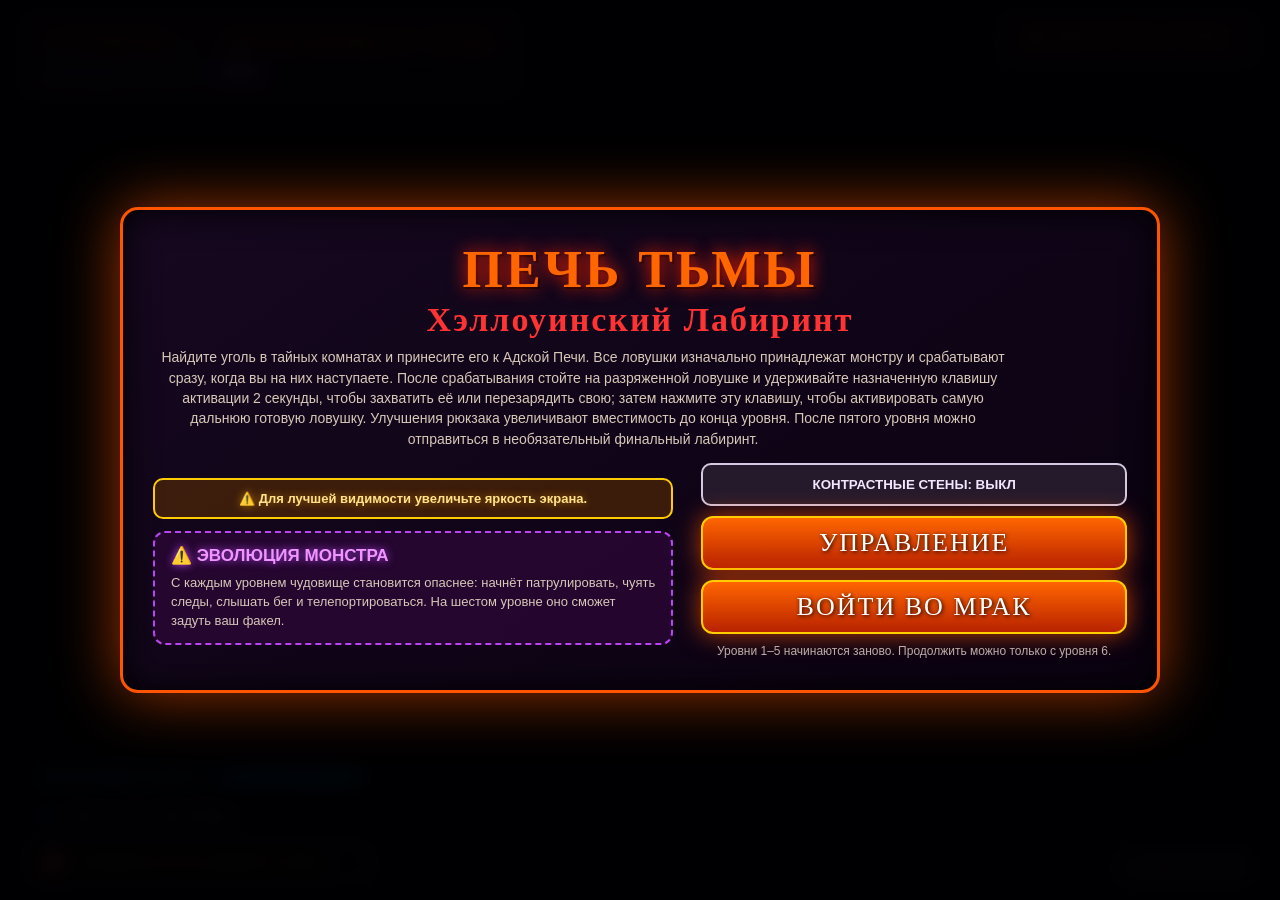
==== commit e5213973: "i fixd spiks" ====
--- a/start game.html
+++ b/start game.html
@@ -22,7 +22,45 @@
 
         <!-- JUMPSCARE FULLSCREEN OVERLAY -->
         <div id="jumpscare-overlay">
-            <img id="jumpscare-image" src="jumpscare.jpg" alt="SCREAMER MONSTER">
+            <div id="jumpscare-image" role="img" aria-label="SCREAMER MONSTER">
+                <svg class="jumpscare-face" viewBox="0 0 1000 1000" preserveAspectRatio="xMidYMid slice" aria-hidden="true">
+                    <defs>
+                        <radialGradient id="faceSkin" cx="50%" cy="42%" r="62%">
+                            <stop offset="0" stop-color="#d1b9a7"/>
+                            <stop offset="0.38" stop-color="#7e6665"/>
+                            <stop offset="0.72" stop-color="#351719"/>
+                            <stop offset="1" stop-color="#090308"/>
+                        </radialGradient>
+                        <radialGradient id="eyeGlow" cx="50%" cy="50%" r="50%">
+                            <stop offset="0" stop-color="#fff8c7"/>
+                            <stop offset="0.18" stop-color="#e9dfb0"/>
+                            <stop offset="0.48" stop-color="#c72a32"/>
+                            <stop offset="1" stop-color="#180207"/>
+                        </radialGradient>
+                        <filter id="faceNoise">
+                            <feTurbulence baseFrequency="0.018" numOctaves="2" seed="7" result="noise"/>
+                            <feBlend in="SourceGraphic" in2="noise" mode="overlay"/>
+                        </filter>
+                    </defs>
+                    <ellipse cx="500" cy="510" rx="320" ry="390" fill="url(#faceSkin)" filter="url(#faceNoise)"/>
+                    <path d="M180 390 C230 260 350 170 500 170 C650 170 770 260 820 390 C785 220 655 90 500 90 C345 90 215 220 180 390Z" fill="#12070c"/>
+                    <path d="M250 460 Q355 360 445 445 Q380 500 270 510Z" fill="#090309"/>
+                    <path d="M750 460 Q645 360 555 445 Q620 500 730 510Z" fill="#090309"/>
+                    <ellipse cx="355" cy="455" rx="92" ry="58" fill="url(#eyeGlow)" transform="rotate(-8 355 455)"/>
+                    <ellipse cx="645" cy="455" rx="92" ry="58" fill="url(#eyeGlow)" transform="rotate(8 645 455)"/>
+                    <ellipse cx="355" cy="455" rx="28" ry="38" fill="#090308"/>
+                    <ellipse cx="645" cy="455" rx="28" ry="38" fill="#090308"/>
+                    <circle cx="345" cy="444" r="8" fill="#fffbd1"/>
+                    <circle cx="635" cy="444" r="8" fill="#fffbd1"/>
+                    <path d="M500 460 C460 560 470 620 500 655 C530 620 540 560 500 460Z" fill="#251016"/>
+                    <ellipse cx="500" cy="710" rx="260" ry="195" fill="#100309"/>
+                    <ellipse cx="500" cy="700" rx="205" ry="142" fill="#030205"/>
+                    <path d="M330 610 L390 650 L430 610 L470 650 L510 610 L550 650 L590 610 L630 650 L670 610" fill="#d8d0bf" stroke="#d8d0bf" stroke-width="16" stroke-linejoin="round"/>
+                    <path d="M330 770 L390 730 L430 770 L470 730 L510 770 L550 730 L590 770 L630 730 L670 770" fill="#c7bdb0" stroke="#c7bdb0" stroke-width="14" stroke-linejoin="round"/>
+                    <path d="M500 645 C520 700 520 760 500 820 C480 760 480 700 500 645Z" fill="#4a0a11"/>
+                    <path d="M320 690 C290 730 290 795 330 820 M680 690 C710 730 710 795 670 820" fill="none" stroke="#6d121a" stroke-width="18"/>
+                </svg>
+            </div>
             <div class="screamer-caption">ТЫ ДОБЫЧА!</div>
         </div>
 
@@ -152,11 +190,18 @@
                         <span>Активировать самую дальнюю готовую ловушку</span>
                         <button class="key-badge key-binding" type="button" data-action="activateTrap" data-index="0"></button>
                     </div>
+                    <div class="binding-row">
+                        <span>Переключить шипы у рычага</span>
+                        <button class="key-badge key-binding" type="button" data-action="activateLever" data-index="0"></button>
+                    </div>
                     <div class="binding-row binding-help">
                         <span>Ловушка срабатывает сразу при наступании. Чтобы захватить сработавшую ловушку монстра или перезарядить свою, стойте на разряженной ловушке и удерживайте клавишу активации 2 секунды.</span>
                     </div>
                     <div class="binding-row binding-help">
-                        <span>Мышь: направлять луч факела. Подойдите к углю или печи для взаимодействия; ловушки привлекают монстра со второго уровня.</span>
+                        <span>Автоматические шипы поднимаются через 1,5 секунды после наступания и убираются через 3 секунды. Каждый рычаг переключает только связанные с ним шипы. Один рычаг находится у места появления. Поднятые шипы блокируют игрока, но замедляют монстра.</span>
+                    </div>
+                    <div class="binding-row binding-help">
+                        <span>На 4 уровне монстр слышит рычаги и подъём автоматических шипов в пределах слуха. Мышь: направлять луч факела. Подойдите к углю или печи для взаимодействия.</span>
                     </div>
                 </div>
                 <p id="controls-status" class="controls-status" aria-live="polite">Нажмите на клавишу, затем нажмите новую кнопку. Настройки сохраняются в браузере.</p>
--- a/style.css
+++ b/style.css
@@ -1,5 +1,3 @@
-@import url('https://fonts.googleapis.com/css2?family=Creepster&family=Nosifer&family=Roboto:wght@400;700&display=swap');
-
 * {
     box-sizing: border-box;
     margin: 0;
@@ -39,6 +37,15 @@
     filter: brightness(0.78);
 }
 
+.low-performance #gameCanvas {
+    filter: brightness(0.82);
+}
+
+.low-performance #vhs-overlay {
+    background-size: 100% 6px, 10px 100%;
+    opacity: 0.35;
+}
+
 /* VHS & Scanline Horror Overlay */
 #vhs-overlay {
     position: absolute;
@@ -56,7 +63,7 @@
 /* Glitch & Chromatic Aberration when monster is close */
 .screen-glitch {
     animation: horror-shake 0.09s infinite;
-    filter: contrast(155%) brightness(88%) saturate(145%) hue-rotate(18deg);
+    filter: contrast(155%) saturate(145%) hue-rotate(18deg);
 }
 
 @keyframes horror-shake {
@@ -65,6 +72,16 @@
     37% { transform: translate(4px, -4px) skew(0.25deg); }
     58% { transform: translate(-3px, -2px); }
     79% { transform: translate(5px, 2px) skew(-0.2deg); }
+}
+
+.low-performance .level-badge,
+.low-performance .furnace-tracker,
+.low-performance .stamina-bar-container,
+.low-performance .stealth-badge,
+.low-performance .inventory-box,
+.low-performance .sound-toggle {
+    backdrop-filter: none;
+    box-shadow: none;
 }
 
 /* UI Overlay Layer */
@@ -293,11 +310,11 @@
 
 /* JUMPSCARE FULLSCREEN OVERLAY */
 #jumpscare-overlay {
-    position: absolute;
-    top: 0;
-    left: 0;
-    width: 100vw;
-    height: 100vh;
+    position: fixed;
+    inset: 0;
+    width: 100%;
+    height: 100%;
+    height: 100dvh;
     z-index: 100;
     pointer-events: none;
     display: flex;
@@ -360,15 +377,23 @@
 #jumpscare-image {
     position: relative;
     z-index: 0;
-    width: 100vw;
-    height: 100vh;
+    width: 100%;
+    height: 100%;
     max-width: none;
     max-height: none;
-    object-fit: cover;
-    object-position: center 43%;
+    overflow: hidden;
+    background: #020104;
+    transform-origin: center;
     animation: screamer-zoom 0.42s cubic-bezier(0.1, 0.9, 0.2, 1) forwards, screamer-rumble 0.045s steps(2, end) infinite alternate;
     filter: saturate(1.3) contrast(1.15);
     box-shadow: 0 0 140px 35px #61000a;
+}
+
+.jumpscare-face {
+    display: block;
+    width: 100%;
+    height: 100%;
+    object-fit: cover;
 }
 
 @keyframes screamer-zoom {
